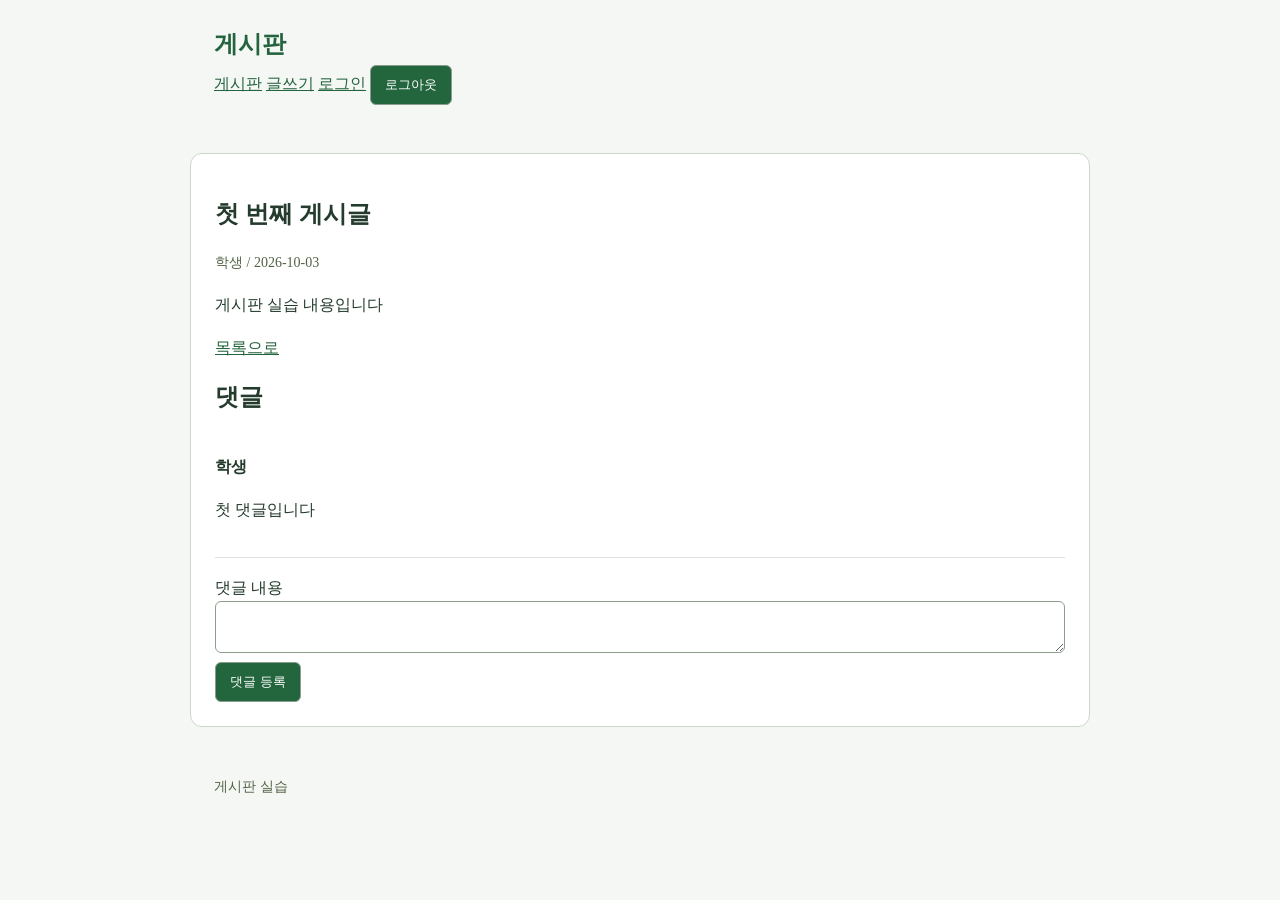
==== detail.html @ f6c7d037 "10151652 style_css파일 추가" ====
<!DOCTYPE html>
<html>
    <head>
        <meta charset="UTF-8">
        <title>게시판</title>
        <link rel="stylesheet" href="style.css">
    </head>
    <body>
        <header>
            <a class="brand" href="index.html">게시판</a>
            <nav>
                <a href="index.html">게시판</a>
                <a class="write-link" href="write.html">글쓰기</a>
                <a class="login-link" href="login.html">로그인</a>
                <button class="logout-button" type="button">로그아웃</button>
            </nav>
        </header>
        <main>
            <article>
                <h1>첫 번째 게시글</h1>
                <p id="post-meta" class="meta">학생 / 2026-10-03</p>
                <p id="post-content">게시판 실습 내용입니다</p>
            </article>
            <a href="index.html">목록으로</a>
            <section id="comments-section">
                <h2>댓글</h2>
                <!--댓글 입력창-->
                <ul>
                    <li>
                        <strong>학생</strong>
                        <p>첫 댓글입니다</p>
                    </li>
                </ul>
                <!--댓글 입력창-->
                <form id="comments-form">
                    <label>댓글 내용</label>
                    <textarea id="comments-content" name="content" required></textarea>
                    <button type="submit">댓글 등록</button>
                </form>
            </section>
        </main>
        <footer>
            게시판 실습
        </footer>
    </body>
</html>
---- style.css ----
* {
    box-sizing: border-box;
}

body {
    margin: 0;
    background: #f4f7f3;
    color: #243b2d;
    line-height: 1.7;
}

header, main, footer {
    width: 92%;
    max-width: 900px;
    margin: 0 auto;
    padding: 24px;
}

main {
    margin-top: 24px;
    margin-bottom: 24px;
    background: white;
    border: 1px solid #cbd8cc;
    border-radius: 12px;
}

a{
    color: #23633d;
}

h1, h2 {
    line-height: 1.4;
}

.brand {
    font-size: 24px;
    font-weight: bold;
    text-decoration: none;
}

.meta, footer {
    color: #526346;
    font-size: 14px;
}

ul{
    list-style: none;
    padding: 0;
}

li{
    padding: 18px 0;
    border-bottom: 1px solid #dce4dc;

}

button, input, textarea {
    padding: 10px 14px;
    border: 1px solid #8b9d8c;
    border-radius: 6px;
}

button {
    background: #23663d;
    color: white;
    cursor: pointer;
}

input, textarea {
    width: 100%;
    background: white;
    color: #243b2d;
}
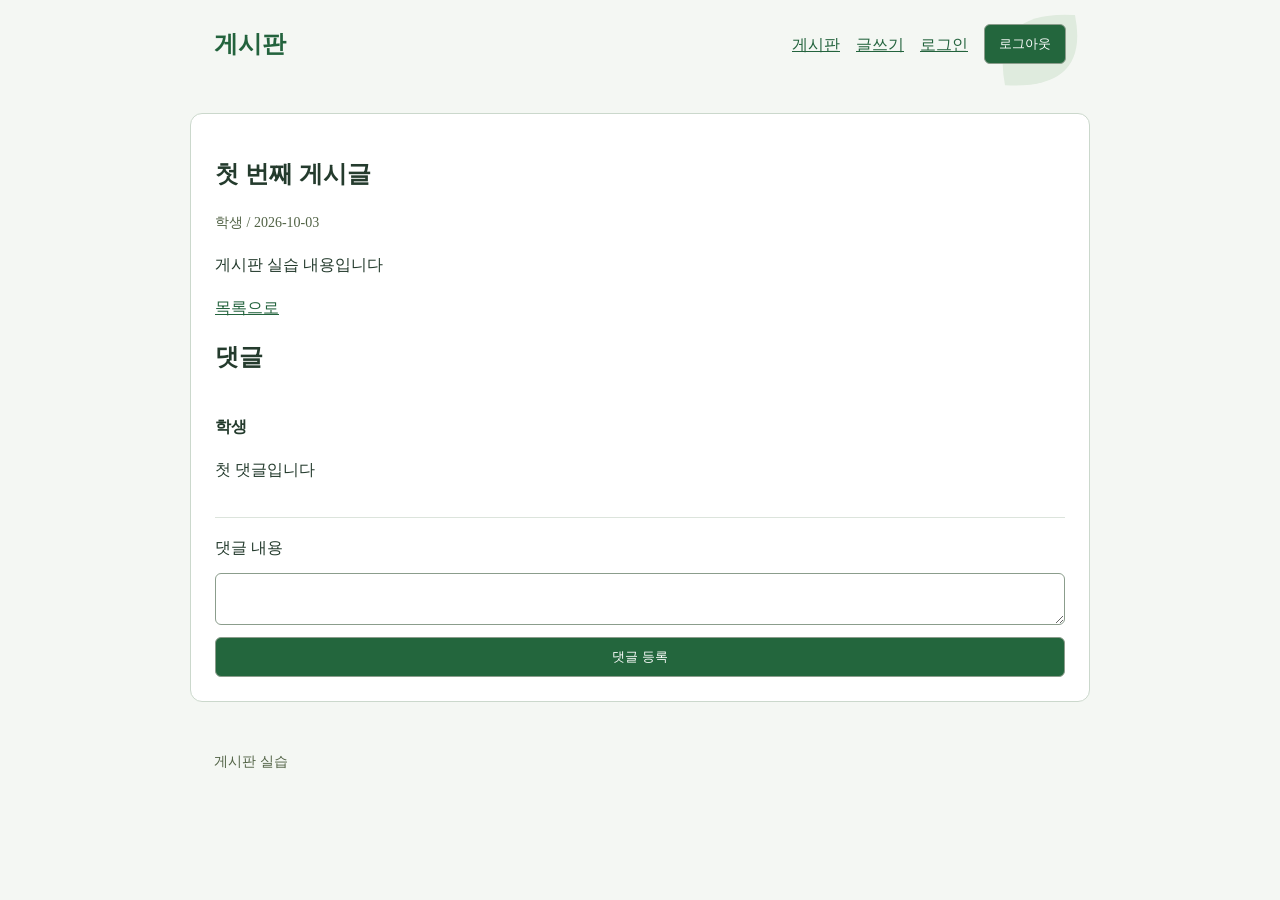
==== commit b117c26c: "10151731 css파일 cs적용완료" ====
--- a/detail.html
+++ b/detail.html
@@ -25,7 +25,7 @@
             <section id="comments-section">
                 <h2>댓글</h2>
                 <!--댓글 입력창-->
-                <ul>
+                <ul id="comment-list">
                     <li>
                         <strong>학생</strong>
                         <p>첫 댓글입니다</p>
--- a/style.css
+++ b/style.css
@@ -70,4 +70,46 @@
     width: 100%;
     background: white;
     color: #243b2d;
+}
+
+header{
+    display: flex;
+    align-items: center;
+    justify-content: space-between;
+    flex-wrap: wrap;
+    gap: 16px;
+    background-image: url('images/leaf.svg');
+    background-repeat: no-repeat;
+    background-position: right top;
+}
+
+nav, .meta, .pagination {
+    display: flex;
+    align-items: center;
+    gap: 16px;
+}
+
+.pagination {
+    justify-content: center;
+    margin-top: 24px;
+}
+
+form {
+    display: flex;
+    flex-direction: column;
+    gap: 12px;
+}
+
+#post-content, #comment-list p {
+    white-space: pre-wrap;
+    overflow-wrap: anywhere;
+}
+
+.post-list a {
+    overflow-wrap: anywhere;
+}
+
+img {
+    max-width: 100%;
+    height: auto;
 }
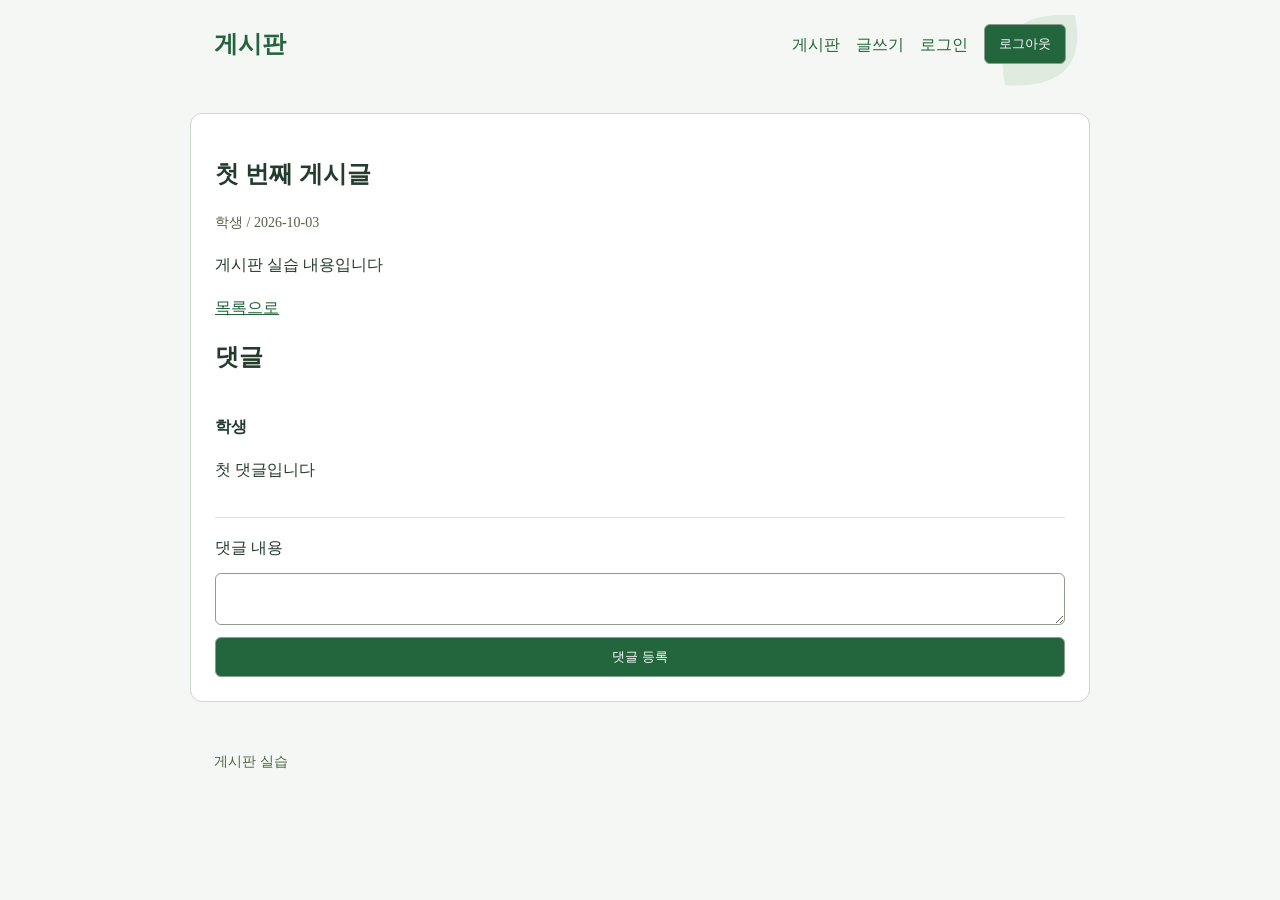
==== commit 1147777f: "10151750 css 적용완료" ====
--- a/detail.html
+++ b/detail.html
@@ -4,6 +4,7 @@
         <meta charset="UTF-8">
         <title>게시판</title>
         <link rel="stylesheet" href="style.css">
+         <meta name="viewport" content="width=device-width, initial-scale=1">
     </head>
     <body>
         <header>
--- a/style.css
+++ b/style.css
@@ -64,6 +64,20 @@
     background: #23663d;
     color: white;
     cursor: pointer;
+    transition: background-color 0.15s, transform 0.15s;
+}
+
+button:hover:not(:disabled) {
+    background: #174c2c;
+}
+
+button:active:not(:disabled) {
+    transform: scale(0.98);
+}
+
+button:disabled {
+    background: #647269;
+    cursor: not-allowed;
 }
 
 input, textarea {
@@ -112,4 +126,31 @@
 img {
     max-width: 100%;
     height: auto;
+}
+
+nav > a {
+    text-decoration: none;
+}
+
+form input:focus, form textarea:focus {
+    border-color: #23663d;
+}
+
+a:hover {
+    text-decoration: underline;
+}
+
+@media (max-width: 600px) {
+    header, mian, footer {
+        padding: 16px;
+    }
+
+    nav {
+        flex-wrap: wrap;
+        gap: 8px;
+    }
+}
+
+button[type="submit"] {
+    width: 100%;
 }
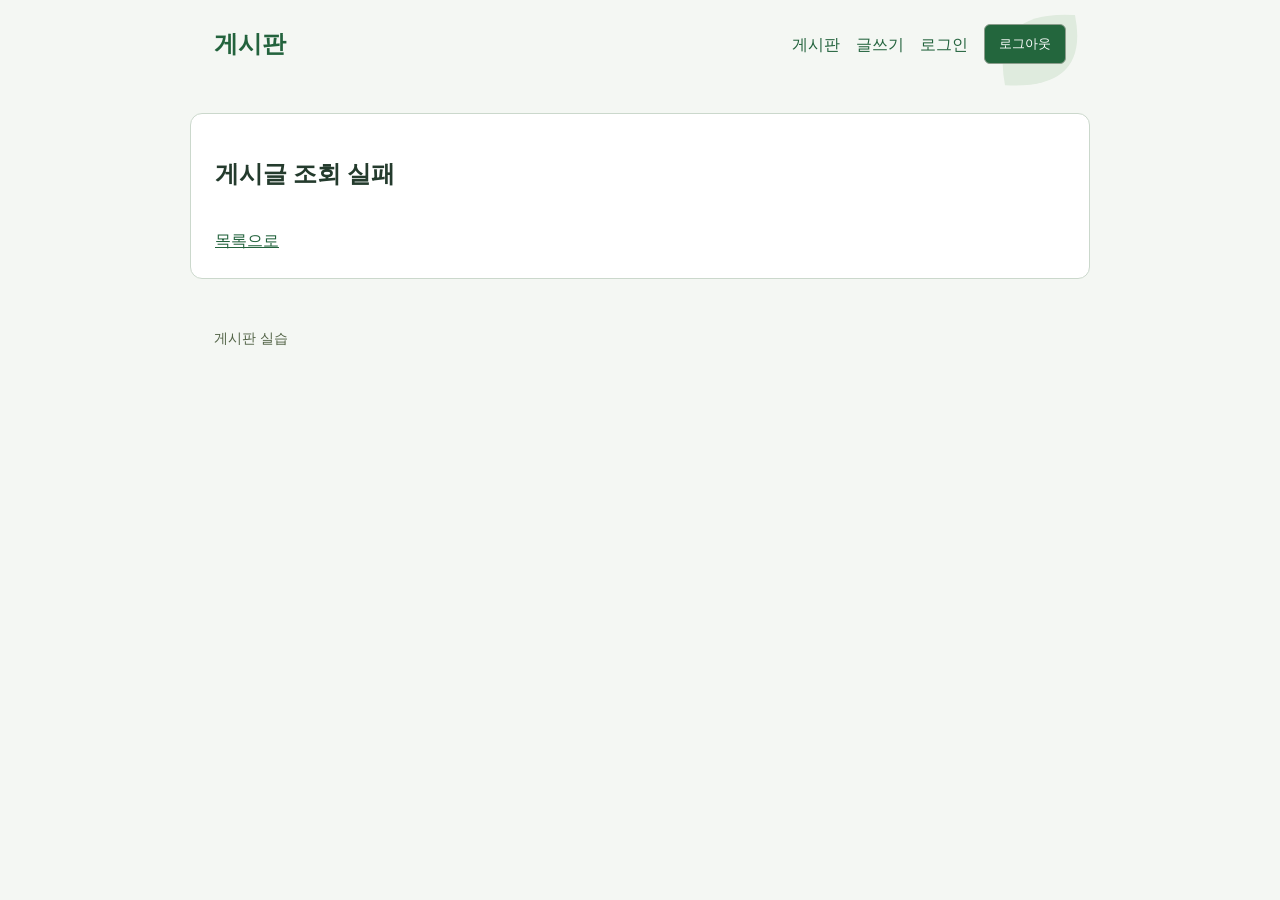
==== commit 22132452: "10161758 js 글 상세 및 댓글 완료" ====
--- a/detail.html
+++ b/detail.html
@@ -5,6 +5,9 @@
         <title>게시판</title>
         <link rel="stylesheet" href="style.css">
          <meta name="viewport" content="width=device-width, initial-scale=1">
+         <script defer src="js/data.js"></script>
+         <script defer src="js/render.js"></script>
+         <script defer src="js/detail.js"></script>
     </head>
     <body>
         <header>
@@ -18,19 +21,15 @@
         </header>
         <main>
             <article>
-                <h1>첫 번째 게시글</h1>
-                <p id="post-meta" class="meta">학생 / 2026-10-03</p>
-                <p id="post-content">게시판 실습 내용입니다</p>
+                <h1 id="post-title"></h1>
+                <p id="post-meta" class="meta"></p>
+                <p id="post-content"></p>
             </article>
             <a href="index.html">목록으로</a>
             <section id="comments-section">
                 <h2>댓글</h2>
                 <!--댓글 입력창-->
                 <ul id="comment-list">
-                    <li>
-                        <strong>학생</strong>
-                        <p>첫 댓글입니다</p>
-                    </li>
                 </ul>
                 <!--댓글 입력창-->
                 <form id="comments-form">
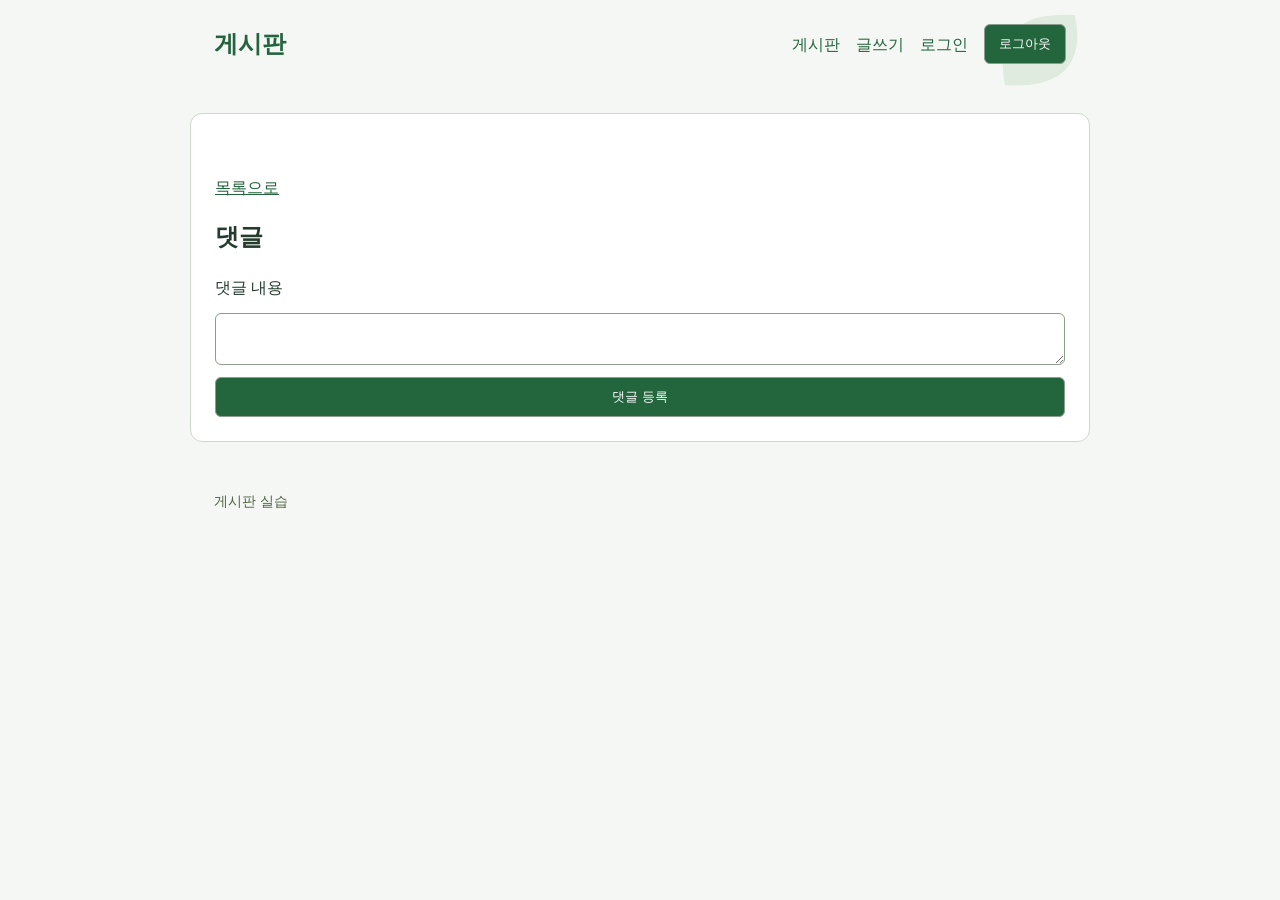
==== commit 57edbf9d: "1019 게시글 ID를 이용한 상세 조회 API 연동 등 완료" ====
--- a/detail.html
+++ b/detail.html
@@ -4,13 +4,15 @@
         <meta charset="UTF-8">
         <title>게시판</title>
         <link rel="stylesheet" href="style.css">
-         <meta name="viewport" content="width=device-width, initial-scale=1">
-         <script defer src="js/data.js"></script>
-         <script defer src="js/render.js"></script>
-         <script defer src="js/detail.js"></script>
+        <meta name="viewport" content="width=device-width, initial-scale=1">
+        <script defer src="js/auth.js"></script>
+        <script defer src="js/storage.js"></script>
+        <script defer src="js/render.js"></script>
+        <script defer src="js/detail.js"></script>
     </head>
     <body>
         <header>
+            <!--헤더 영역-->
             <a class="brand" href="index.html">게시판</a>
             <nav>
                 <a href="index.html">게시판</a>
@@ -24,17 +26,19 @@
                 <h1 id="post-title"></h1>
                 <p id="post-meta" class="meta"></p>
                 <p id="post-content"></p>
+                <p id="post-message"></p>
             </article>
             <a href="index.html">목록으로</a>
             <section id="comments-section">
                 <h2>댓글</h2>
-                <!--댓글 입력창-->
+                <!--댓글 목록 영역-->
+                <p id="comment-message"></p>
                 <ul id="comment-list">
                 </ul>
                 <!--댓글 입력창-->
-                <form id="comments-form">
-                    <label>댓글 내용</label>
-                    <textarea id="comments-content" name="content" required></textarea>
+                <form id="comment-form">
+                    <lable>댓글 내용</lable>
+                    <textarea id="comment-content" name="content" required></textarea>
                     <button type="submit">댓글 등록</button>
                 </form>
             </section>
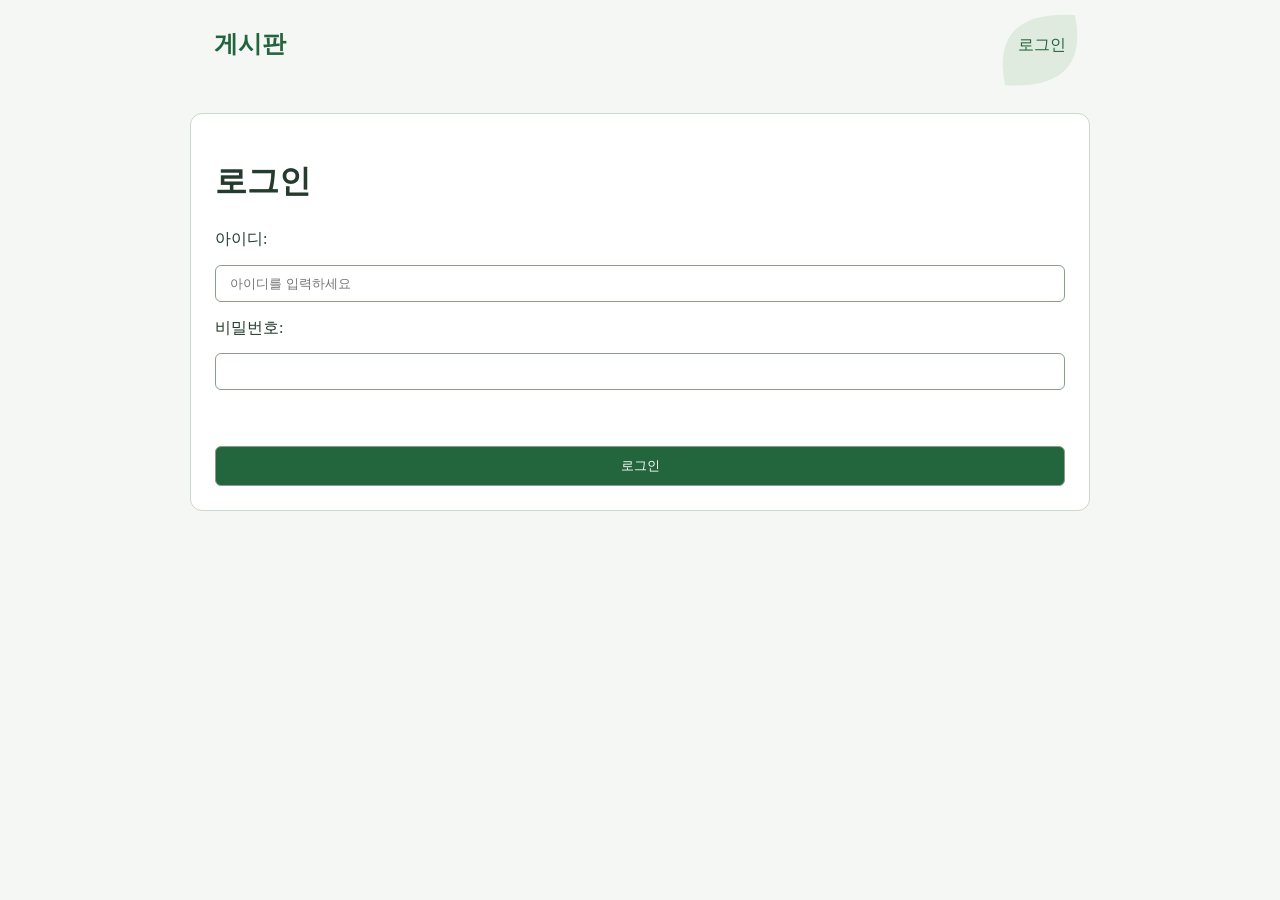
==== commit ec546529: "10201233 HTTP 요청 코드 분리 및 공통화" ====
--- a/detail.html
+++ b/detail.html
@@ -6,6 +6,7 @@
         <link rel="stylesheet" href="style.css">
         <meta name="viewport" content="width=device-width, initial-scale=1">
         <script defer src="js/auth.js"></script>
+        <script defer src="js/api.js"></script>
         <script defer src="js/storage.js"></script>
         <script defer src="js/render.js"></script>
         <script defer src="js/detail.js"></script>
